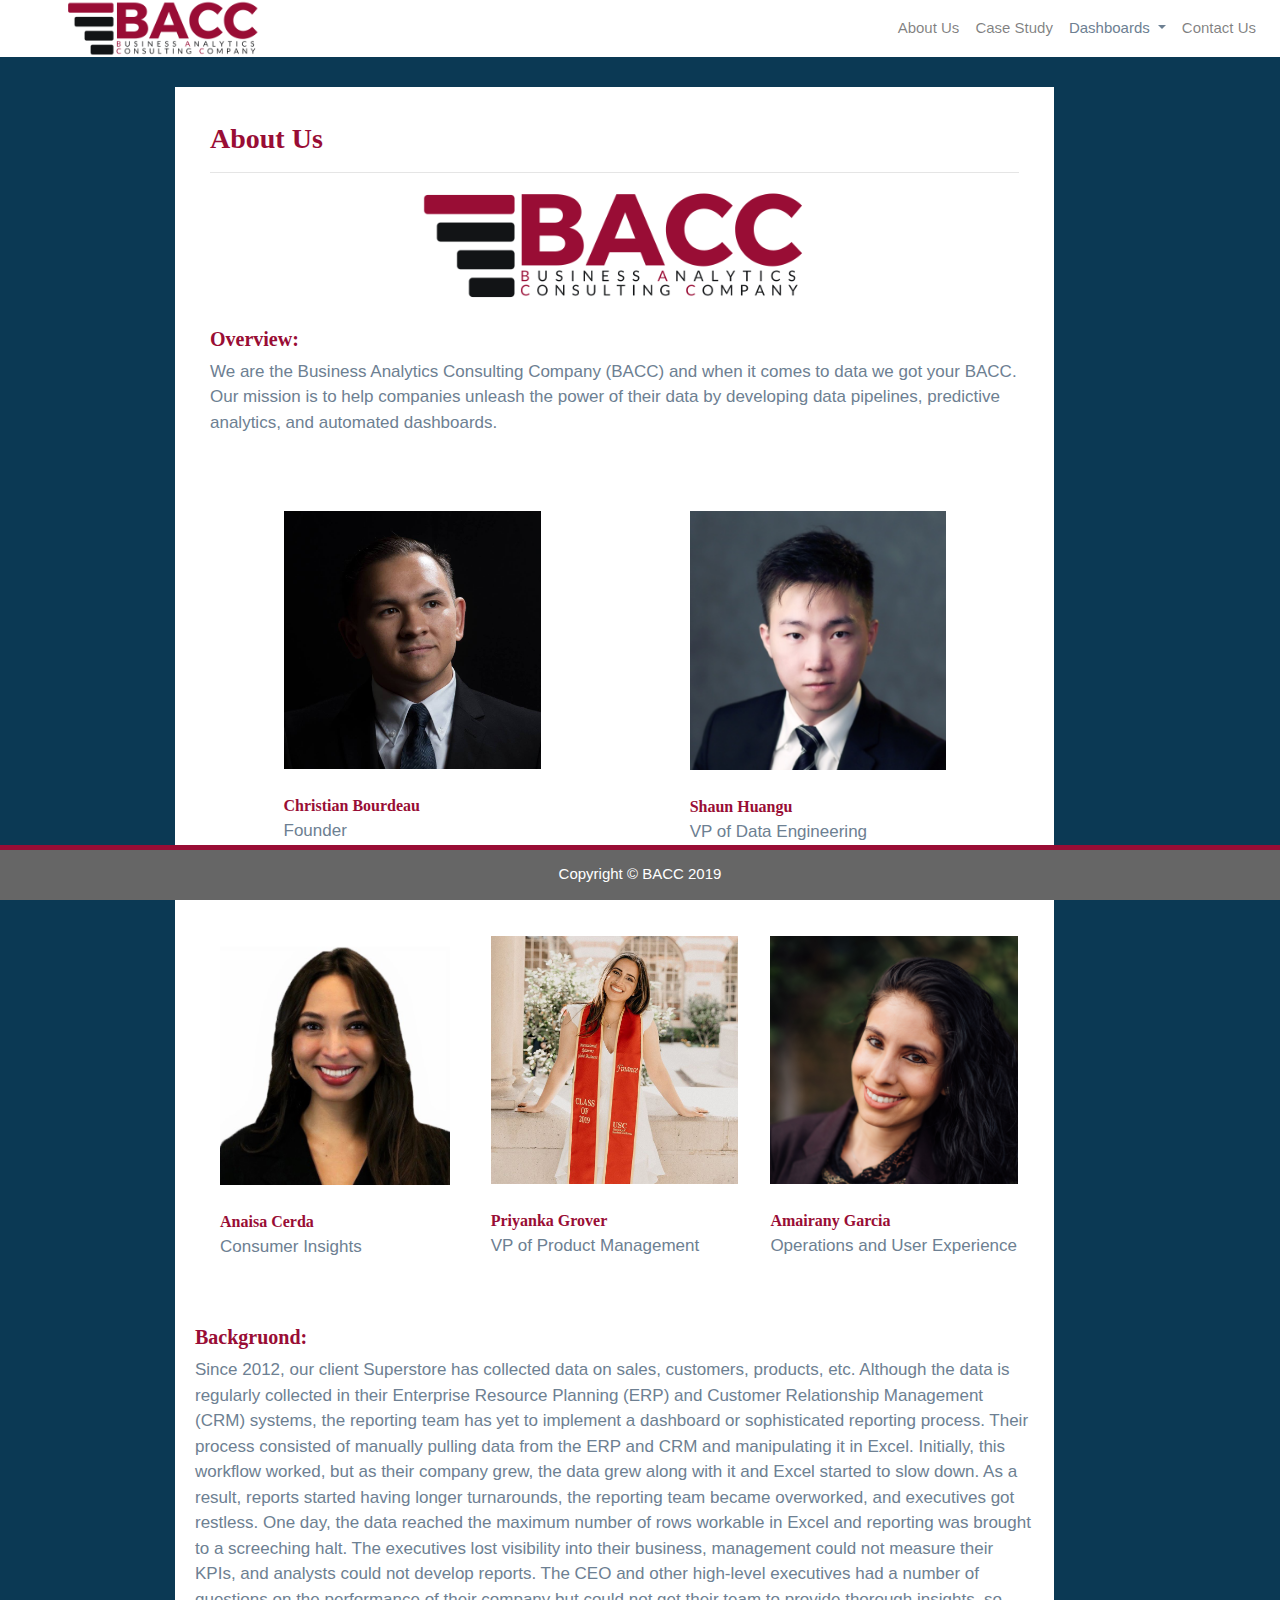
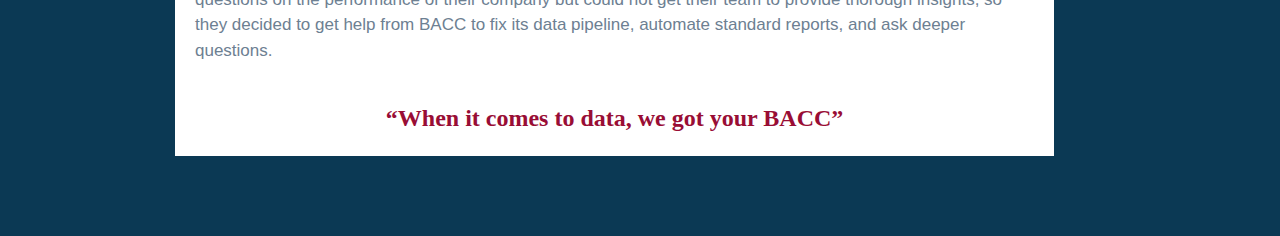
==== about.html @ 6292c42b "Adding files" ====
<!DOCTYPE html>
<html>

<head>
  <meta charset="utf-8" />
  <meta http-equiv="X-UA-Compatible" content="IE=edge">
  <title>BACC-Superstore</title>
  <meta name="viewport" content="width=device-width, initial-scale=1">

  <!-- Bootstrap CSS -->
  <link rel="stylesheet" href="https://maxcdn.bootstrapcdn.com/bootstrap/4.0.0/css/bootstrap.min.css" integrity="sha384-Gn5384xqQ1aoWXA+058RXPxPg6fy4IWvTNh0E263XmFcJlSAwiGgFAW/dAiS6JXm"
    crossorigin="anonymous">
  <!--CSS Link-->
  <link rel="stylesheet" type="text/css" href="style.css">
</head>

<body>
  <!-- Navigation Section -->
  <div class="navigation">
    <nav class="navbar navbar-expand-lg navbar-light">
      <a class="navbar-brand" style="z-index:3;width:235px;" href="index.html"><img src="Images/BACC Logo.png"></a>
      <button class="navbar-toggler border border-white" type="button" data-toggle="collapse" data-target="#navbarNavDropdown"
        aria-controls="navbarNavDropdown" aria-expanded="false" aria-label="Toggle navigation">
        <span class="navbar-toggler-icon"></span>
      </button>
      <div class="collapse navbar-collapse" id="navbarNavDropdown">
          <ul class="navbar-nav ml-auto">
            <li class="nav-item">
              <a class="nav-link" href="about.html">About Us</a>
            </li>
            <li class="nav-item">
              <a class="nav-link" href="case_study.html">Case Study</a>
            </li>
            <li class="nav-item dropdown">
                <a class="nav-link dropdown-toggle" href="#" id="navbarDropdownMenuLink" data-toggle="dropdown"
                  aria-haspopup="true" aria-expanded="false" style="color: #6D8092">
                  Dashboards
                </a>
                <div class="dropdown-menu" aria-labelledby="navbarDropdownMenuLink">
                  <a class="dropdown-item" href="executive_overview.html">Executive Overview</a>
                  <a class="dropdown-item" href="product.html">Product Performance</a>
                  <a class="dropdown-item" href="customer.html">Customer Performance</a>
                  <a class="dropdown-item" href="shipping.html">Shipping Trends</a>
                  <a class="dropdown-item" href="forecast.html">Sales Forecast</a>
                </div>
            </li>
            <li class="nav-item">
              <a class="nav-link" href="contact.html">Contact Us</a>
            </li>
          </ul>
        </div>
      </nav>
    </div>

  <!-- Content Section -->
  <div class="container">
    <div class="row" style="padding-left: 50px;">
      <div class="col-11">
        <!-- Box content  -->
        <div class="box">
          <div class="col-12">
            <h3 class="title">About Us</h3>
              <hr>
                <img src="Images/BACC Logo.png" class="center vizualization"  alt="BACC Logo">
                <h5 class="title">Overview:</h5>
                <p> We are the Business Analytics Consulting Company (BACC) and when it comes to data we got your BACC. 
                    Our mission is to help companies unleash the power of their data by developing data pipelines, predictive 
                    analytics, and automated dashboards.</p>
                  <div class="row">
                    <div class="column2" style="padding: 60px; width:45% ; height: 60%">
                      <img src="Images/Christian.jpg" alt="Christian Bourdeau"style="height=30%">
                        <div class="title">Christian Bourdeau</div>
                        <p>Founder</p>
                    </div> 
                    <div class="column2" style="padding: 60px; width:44.9%; height: 25%">
                      <img src="Images/Shaun2.JPG" alt="Shaun Huangu">
                      <div class="title">Shaun Huangu</div>
                      <p>VP of Data Engineering</p>
                    </div>
                  </div> 
                  <div class="row">
                    <div class="column" style="padding: 25px; height: 30%">
                      <img class="panel " src="Images/Anaisa2.PNG" alt="Anaisa Cerda">
                      <div class="title">Anaisa Cerda</div>
                      <p>Consumer Insights</p>
                    </div>
                    <div class="column" style="padding: 16px; height: 30%">  
                      <img class="panel" src="Images/Pryanka.jpg" alt="Priyanka Grover">
                      <div class="title">Priyanka Grover</div>
                      <p>VP of Product Management</p>
                    </div>
                    <div class="column" style="padding: 16px; height: 30%">
                    <!-- <div class="col-5" style="padding: 90px; height: 30%"> -->
                      <img class="panel" src="Images/Amairany.jpg" alt="Amairany Garcia">
                      <div class="title">Amairany Garcia</div>
                      <p>Operations and User Experience</p>
                    </div>
                  </div>       
                                                                    
              <div class="row">      
              <h5 class="title">Backgruond:</h5>
              <p>Since 2012, our client Superstore has collected data on sales, customers, products, etc. Although the data 
                  is regularly collected in their Enterprise Resource Planning (ERP) and Customer Relationship Management (CRM) 
                  systems, the reporting team has yet to implement a dashboard or sophisticated reporting process. Their process 
                  consisted of manually pulling data from the ERP and CRM and manipulating it in Excel. Initially, this workflow 
                  worked, but as their company grew, the data grew along with it and Excel started to slow down. As a result, 
                  reports started having longer turnarounds, the reporting team became overworked, and executives got restless. 
                  One day, the data reached the maximum number of rows workable in Excel and reporting was brought to a screeching 
                  halt. The executives lost visibility into their business, management could not measure their KPIs, and analysts 
                  could not develop reports. The CEO and other high-level executives had a number of questions on the performance of 
                  their company but could not get their team to provide thorough insights, so they decided to get help from BACC to 
                  fix its data pipeline, automate standard reports, and ask deeper questions.</p>
              </div>
            <h4 class="title" style="text-align: center">“When it comes to data, we got your BACC”</h4> 
          </div>
        </div>
      </div>
    </div>
  </div>

 <!-- Footer Section -->
 <footer>
    <div class="footer">Copyright &copy; BACC 2019</div>
  </footer>

  <!-- Bootstrap JS -->
  <script src="https://code.jquery.com/jquery-3.2.1.slim.min.js" integrity="sha384-KJ3o2DKtIkvYIK3UENzmM7KCkRr/rE9/Qpg6aAZGJwFDMVNA/GpGFF93hXpG5KkN"
    crossorigin="anonymous"></script>
  <script src="https://cdnjs.cloudflare.com/ajax/libs/popper.js/1.12.9/umd/popper.min.js" integrity="sha384-ApNbgh9B+Y1QKtv3Rn7W3mgPxhU9K/ScQsAP7hUibX39j7fakFPskvXusvfa0b4Q"
    crossorigin="anonymous"></script>
  <script src="https://maxcdn.bootstrapcdn.com/bootstrap/4.0.0/js/bootstrap.min.js" integrity="sha384-JZR6Spejh4U02d8jOt6vLEHfe/JQGiRRSQQxSfFWpi1MquVdAyjUar5+76PVCmYl"
    crossorigin="anonymous"></script>

</body>

</html>
---- style.css ----
/* Body */
body {
    background-color:#0B3954!important; 
}

/* Navbar */
.navbar{
    max-height: 57px; 
}
.navigation .navbar-brand{
    /* color: white;  */
    margin-left: 30px; 
    padding: inherit; 
    font-weight: bold; 
    /* background-color: #087E8B; */
    font-family: Georgia, 'Times New Roman', Times, serif;
}
.navbar{
    background-color: white; 
    font-size: 30px; 
}
.active, .dropdown-menu .dropdown-item:active a:hover{
    background-color:#E7E7E7!important; 
}
.dropdown-item{
    color: #6D8092 !important; 
}
.dropdown .dropdown-menu .dropdown-item:active, .dropdown .dropdown-menu .dropdown-item:hover{
    background-color:#E7E7E7 !important; 
}
a{
    color: #6D8092;
    font-size: 15px; 
}
.nav-link:hover{
    background-color:#E7E7E7 !important;
   }

.navbar-brand:hover{
color: rgb(175, 175, 175) !important;
}

/* Images */
img{
    width:100% !important;
    height:100% !important;
}
.active, .panel:hover{
    border-color:#990D35;
    border-style: solid; 
    
}
.vizualization{
    width:50% !important;
    height:50% !important;
}

.center {
    display: block;
    margin-left: auto;
    margin-right: auto;
    width: 50%;
}
  
/* Three image containers (use 25% for four, and 50% for two, etc) */
.column {
    float: left;
    width: 33.33%;
    padding: 5px;
}
/* Two image containers (use 25% for four, and 50% for two, etc) */
.column2 {
    float: right;
    width: 50%;
    padding: 5px;
    margin-left: 3.4%;
}  
/* Clear floats after image containers */
.row::after {
    content: "";
    clear: both;
    display: table;
}

/* Title Class  */
.title{
    color: #990D35;  
    font-family: Georgia, 'Times New Roman', Times, serif;
    font-weight: bolder; 
    padding-top: 25px; 
}

/* Paragraph Element */
p{
 color: #6D8092;
 font-family: Arial, Helvetica, sans-serif;
 font-size: 17px; 
}

/* Lists Element */
li{
    color: #6D8092;
    font-family: Arial, Helvetica, sans-serif;
    font-size: 17px; 
   }
/* Box Class */
.box {
    margin-top: 30px; 
    margin-bottom: 80px; 
    margin-right: 50px;
    margin-left: 40px;
    padding: 10px 20px 15px; 
    color:black;
    background-color: white; 
    align-items: center;

  }

/* Table */
  .table{
    font-size: 15px; 
    border-top-color: white !important; 
}

/* Contact Us */
/* Style inputs with type="text", select elements and textareas */
input[type=text], select, textarea {
    width: 100%; /* Full width */
    padding: 12px; /* Some padding */ 
    border: 1px solid #ccc; /* Gray border */
    border-radius: 4px; /* Rounded borders */
    box-sizing: border-box; /* Make sure that padding and width stays in place */
    margin-top: 6px; /* Add a top margin */
    margin-bottom: 16px; /* Bottom margin */
    resize: vertical /* Allow the user to vertically resize the textarea (not horizontally) */
  }
  
  /* Style the submit button with a specific background color etc */
  input[type=submit] {
    background-color: #990D35;
    color: white;
    padding: 12px 20px;
    border: none;
    border-radius: 4px;
    cursor: pointer;
  }
  
  /* When moving the mouse over the submit button, add a darker green color */
  input[type=submit]:hover {
    background-color: #4CAF50;
  }
  
  /* Add a background color and some padding around the form */
  /* .container {
    border-radius: 5px;
    background-color: #f2f2f2;
    padding: 20px;
  } */

/* Footer */
footer{
background-color: #666666; 
border-top-style: solid; 
border-top-width: 5px; 
border-top-color: #990D35;
color: white; 
min-height: 55px; 
font-family: Arial, Helvetica, sans-serif;
font-size: 15px; 
text-align: center; 
position: fixed;
left: 0;
bottom: 0;
width: 100%;
padding-top: 13px; 
}

/* Media Queries */
@media(max-width: 992px){
.navbar-expand-lg{
background-color: #990D35 !important;
}
.navbar{
    max-height: none; 
    padding: inherit;
}
.navbar div{
    margin: inherit; 
    background-color: white;  
}
.navbar-brand{
    padding: 10px !important; 
}

button{
    margin-right: 30px; 
}
button:focus {

    outline: 1px dotted;
    outline: 5px auto -webkit-focusring-color;
    
    }
}
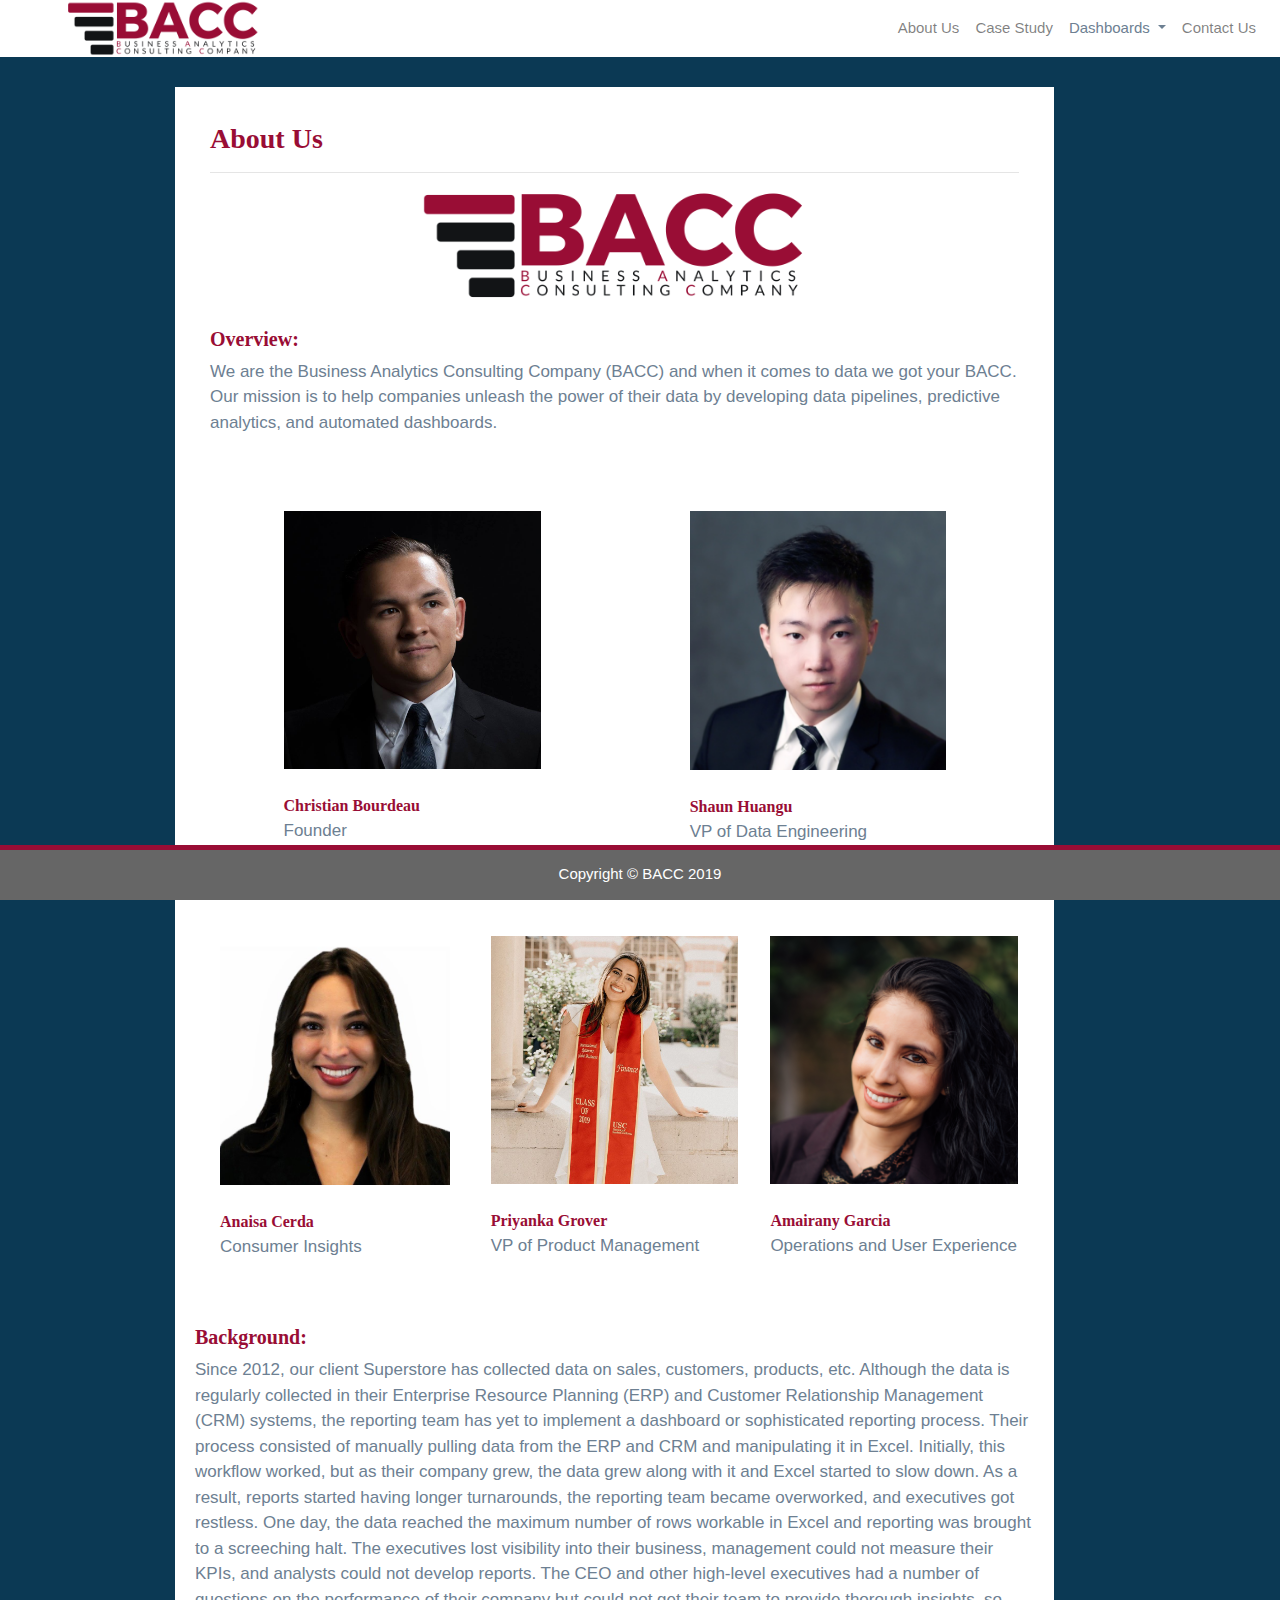
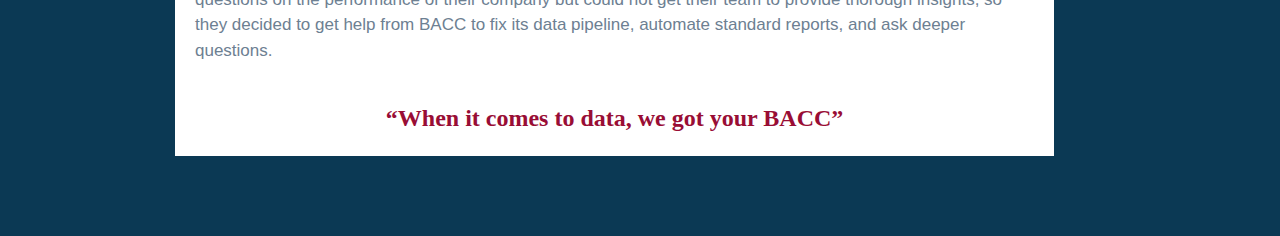
==== commit 7e611951: "Updating files" ====
--- a/about.html
+++ b/about.html
@@ -98,7 +98,7 @@
                   </div>       
                                                                     
               <div class="row">      
-              <h5 class="title">Backgruond:</h5>
+              <h5 class="title">Background:</h5>
               <p>Since 2012, our client Superstore has collected data on sales, customers, products, etc. Although the data 
                   is regularly collected in their Enterprise Resource Planning (ERP) and Customer Relationship Management (CRM) 
                   systems, the reporting team has yet to implement a dashboard or sophisticated reporting process. Their process 
--- a/style.css
+++ b/style.css
@@ -46,7 +46,7 @@
     height:100% !important;
 }
 .active, .panel:hover{
-    border-color:#990D35;
+    border-color:#E7E7E7;
     border-style: solid; 
     
 }
@@ -149,13 +149,6 @@
   input[type=submit]:hover {
     background-color: #4CAF50;
   }
-  
-  /* Add a background color and some padding around the form */
-  /* .container {
-    border-radius: 5px;
-    background-color: #f2f2f2;
-    padding: 20px;
-  } */
 
 /* Footer */
 footer{
@@ -178,7 +171,7 @@
 /* Media Queries */
 @media(max-width: 992px){
 .navbar-expand-lg{
-background-color: #990D35 !important;
+background-color: white!important;
 }
 .navbar{
     max-height: none; 
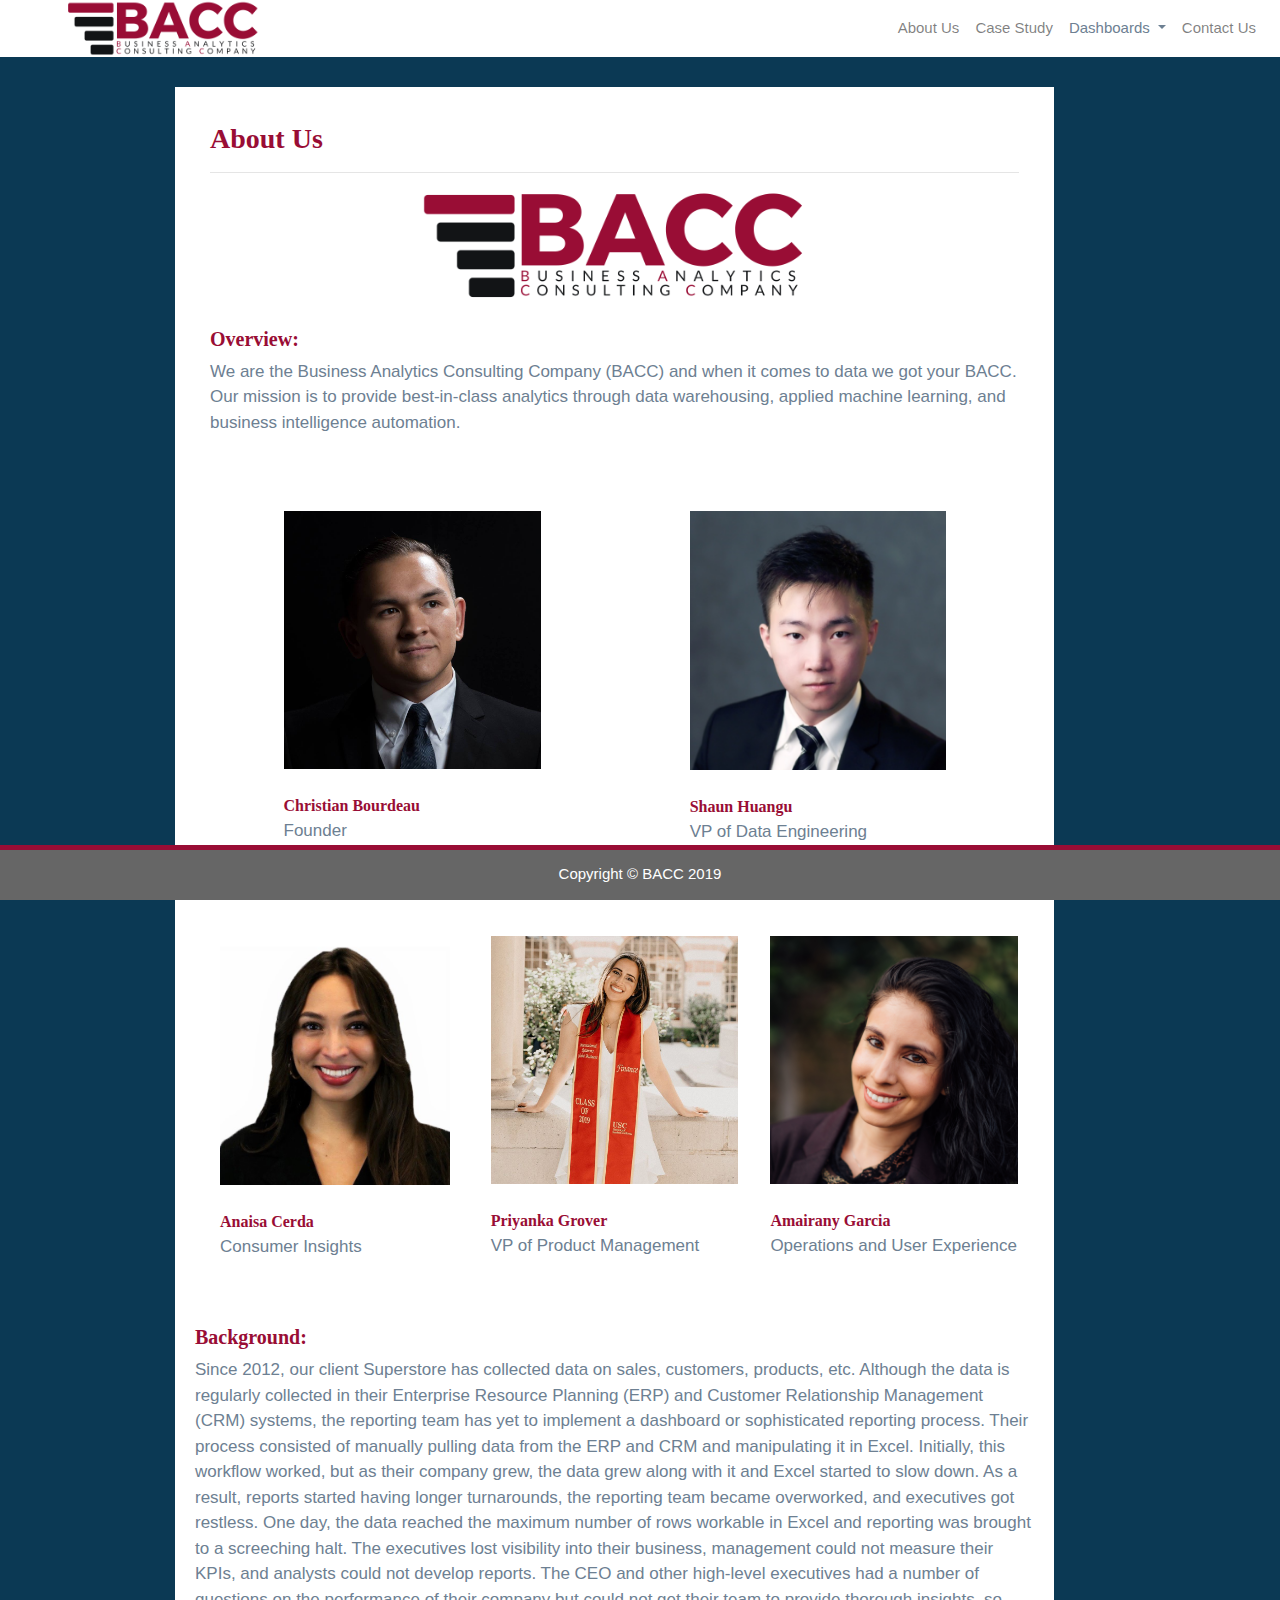
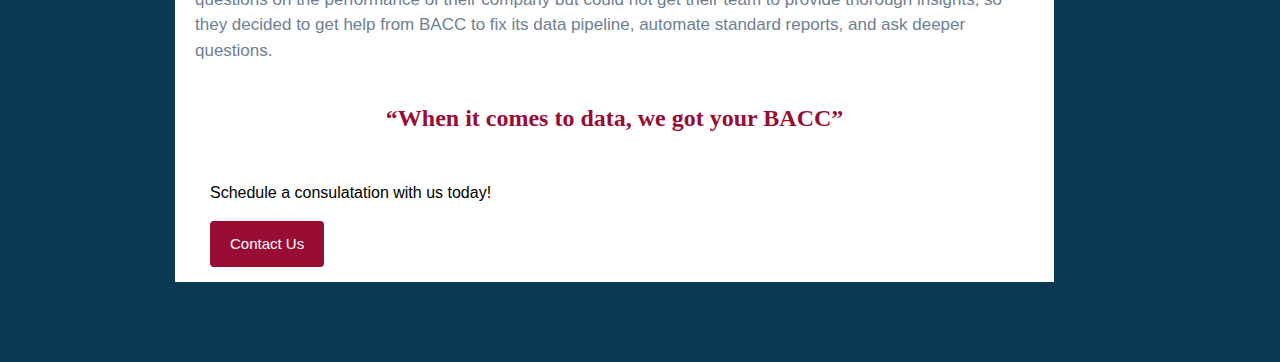
==== commit ce2e1278: "Update" ====
--- a/about.html
+++ b/about.html
@@ -64,8 +64,8 @@
                 <img src="Images/BACC Logo.png" class="center vizualization"  alt="BACC Logo">
                 <h5 class="title">Overview:</h5>
                 <p> We are the Business Analytics Consulting Company (BACC) and when it comes to data we got your BACC. 
-                    Our mission is to help companies unleash the power of their data by developing data pipelines, predictive 
-                    analytics, and automated dashboards.</p>
+                    Our mission is to provide best-in-class analytics through data warehousing, applied machine 
+                    learning, and business intelligence automation.</p>
                   <div class="row">
                     <div class="column2" style="padding: 60px; width:45% ; height: 60%">
                       <img src="Images/Christian.jpg" alt="Christian Bourdeau"style="height=30%">
@@ -112,11 +112,15 @@
                   fix its data pipeline, automate standard reports, and ask deeper questions.</p>
               </div>
             <h4 class="title" style="text-align: center">“When it comes to data, we got your BACC”</h4> 
+            <br>
+            <p align="center"></p>Schedule a consulatation with us today!</p>
+            <a type="submit" class="middle" href="contact.html">Contact Us</a>
           </div>
         </div>
       </div>
     </div>
   </div>
+ 
 
  <!-- Footer Section -->
  <footer>
--- a/style.css
+++ b/style.css
@@ -136,7 +136,7 @@
   }
   
   /* Style the submit button with a specific background color etc */
-  input[type=submit] {
+  a[type=submit] {
     background-color: #990D35;
     color: white;
     padding: 12px 20px;
@@ -146,7 +146,7 @@
   }
   
   /* When moving the mouse over the submit button, add a darker green color */
-  input[type=submit]:hover {
+  a[type=submit]:hover {
     background-color: #4CAF50;
   }
 
